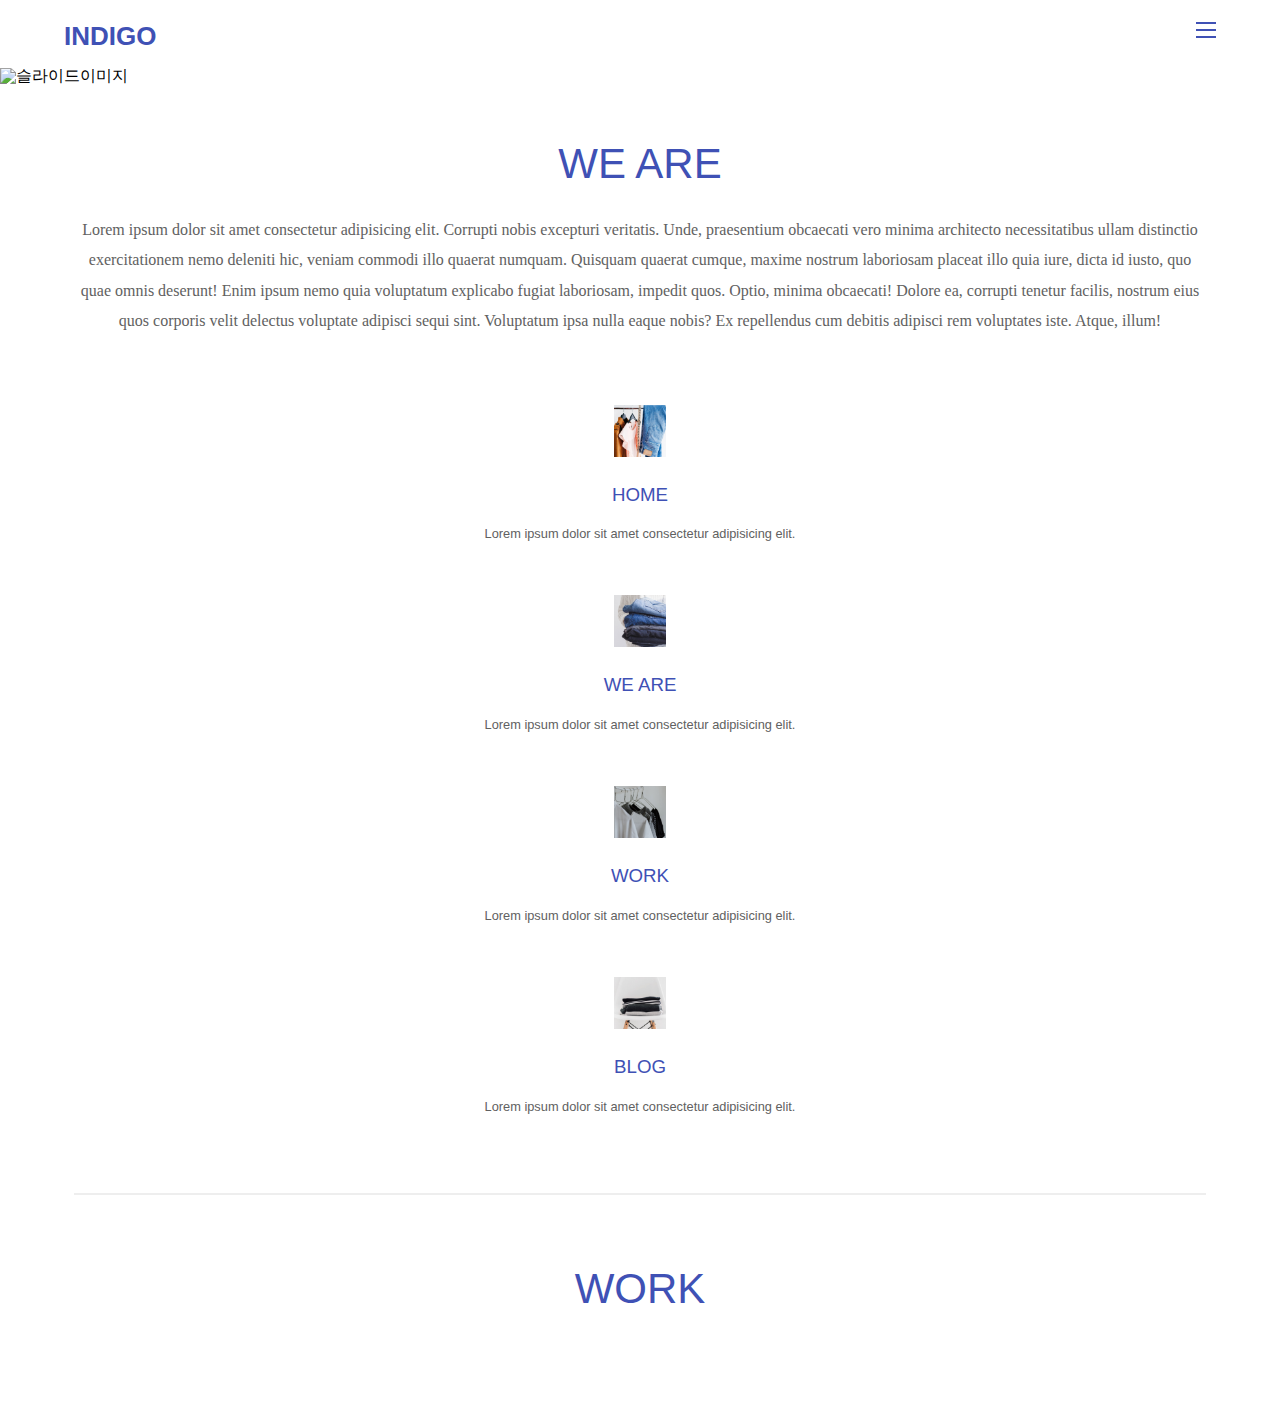
==== index.html @ f9a404b4 "0930" ====
<!DOCTYPE html>
<html lang="en">

<head>
  <meta charset="UTF-8">
  <meta name="viewport" content="width=device-width, initial-scale=1.0">
  <title>Document</title>
  <!--외부정의 css-->
  <link href="css/default.css" rel="stylesheet">
  <!--외부정의 js-->
  <script src="js/script.js"></script>
</head>

<body>
  <div id="wrap">
    <header class="header cfixed">
      <h1 class="logo">
        <a href="#">INDIGO</a>
      </h1>

      <nav>
        <ul class="gnb">
          <li><a href="#">HOME</a></li>
          <li><a href="#">WE ARE</a></li>
          <li><a href="#">WORK</a></li>
          <li><a href="#">BLOG</a></li>
          <li><a href="#">CONTACT US</a></li>
        </ul>
      </nav>
      <span class="menu-toggle-btn">
        <span></span>
        <span></span>
        <span></span>
      </span>
    </header>
    <article class="slider">
      <img
        src="https://images.unsplash.com/photo-1725582204163-46d1f246ecd6?q=80&w=886&auto=format&fit=crop&ixlib=rb-4.0.3&ixid=M3wxMjA3fDB8MHxwaG90by1wYWdlfHx8fGVufDB8fHx8fA%3D%3D"
        alt="슬라이드이미지">
    </article>
    <!--컨텐츠 영역-->
    <section class="content">
      <section class="display-section">
        <div class="container">
          <h2 class="sec-tit">
            WE ARE
          </h2>
          <!--description-->
          <p class="desc">
            Lorem ipsum dolor sit amet consectetur adipisicing elit. Corrupti nobis excepturi veritatis. Unde,
            praesentium obcaecati vero minima architecto necessitatibus ullam distinctio exercitationem nemo deleniti
            hic, veniam commodi illo quaerat numquam.
            Quisquam quaerat cumque, maxime nostrum laboriosam placeat illo quia iure, dicta id iusto, quo quae omnis
            deserunt! Enim ipsum nemo quia voluptatum explicabo fugiat laboriosam, impedit quos. Optio, minima
            obcaecati!
            Dolore ea, corrupti tenetur facilis, nostrum eius quos corporis velit delectus voluptate adipisci sequi
            sint. Voluptatum ipsa nulla eaque nobis? Ex repellendus cum debitis adipisci rem voluptates iste. Atque,
            illum!
          </p>
        </div>
      </section>
      <section class="promotion-section">
        <div class="container">
          <ul class="promo-list">
            <li>
              <a href="#">
                <img src="img/thumb1.png" alt="" />
                <h3>HOME</h3>
                <p>
                  Lorem ipsum dolor sit amet consectetur adipisicing elit.
                </p>
              </a>
            </li>
            <li>
              <a href="#">
                <img src="img/thumb2.png" alt="" />
                <h3>WE ARE</h3>
                <p>
                  Lorem ipsum dolor sit amet consectetur adipisicing elit.
                </p>
              </a>
            </li>
            <li>
              <a href="#">
                <img src="img/thumb3.png" alt="" />
                <h3>WORK</h3>
                <p>
                  Lorem ipsum dolor sit amet consectetur adipisicing elit.
                </p>
              </a>
            </li>
            <li>
              <a href="#">
                <img src="img/thumb4.png" alt="" />
                <h3>BLOG</h3>
                <p>
                  Lorem ipsum dolor sit amet consectetur adipisicing elit.
                </p>
              </a>
            </li>
          </ul>
        </div>
      </section>
      <hr class="divider">

      <section class="work-section cfixed">
        <h2 class="sec-tit">WORK</h2>
        <ul class="work-list">
          <li><a href="#">
              <div class="info">
                <h3>Running</h3>
                <span>WEB/PRINT</span>
              </div>
              <img
                src="https://images.unsplash.com/photo-1606925797300-0b35e9d1794e?auto=format&fit=crop&q=80&w=2081&ixlib=rb-4.0.3&ixid=M3wxMjA3fDB8MHxwaG90by1wYWdlfHx8fGVufDB8fHx8fA%3D%3D"
                alt="">
            </a></li>
          <li><a href="#">
              <div class="info">
                <h3>Rugby</h3>
                <span>WEB/PRINT</span>
              </div>
              <img
                src="https://images.unsplash.com/photo-1606925797300-0b35e9d1794e?auto=format&fit=crop&q=80&w=2081&ixlib=rb-4.0.3&ixid=M3wxMjA3fDB8MHxwaG90by1wYWdlfHx8fGVufDB8fHx8fA%3D%3D"
                alt="">
            </a></li>
          <li><a href="#">
              <div class="info">
                <h3>Weight</h3>
                <span>WEB/PRINT</span>
              </div>
              <img
                src="https://images.unsplash.com/photo-1606925797300-0b35e9d1794e?auto=format&fit=crop&q=80&w=2081&ixlib=rb-4.0.3&ixid=M3wxMjA3fDB8MHxwaG90by1wYWdlfHx8fGVufDB8fHx8fA%3D%3D"
                alt="">
            </a></li>
          <li><a href="#">
              <div class="info">
                <h3>Maraton</h3>
                <span>WEB/PRINT</span>
              </div>
              <img
                src="https://images.unsplash.com/photo-1606925797300-0b35e9d1794e?auto=format&fit=crop&q=80&w=2081&ixlib=rb-4.0.3&ixid=M3wxMjA3fDB8MHxwaG90by1wYWdlfHx8fGVufDB8fHx8fA%3D%3D"
                alt="">
            </a></li>
          <li><a href="#">
              <div class="info">
                <h3>Boxing</h3>
                <span>WEB/PRINT</span>
              </div>
              <img
                src="https://images.unsplash.com/photo-1606925797300-0b35e9d1794e?auto=format&fit=crop&q=80&w=2081&ixlib=rb-4.0.3&ixid=M3wxMjA3fDB8MHxwaG90by1wYWdlfHx8fGVufDB8fHx8fA%3D%3D"
                alt="">
            </a></li>
          <li><a href="#">
              <div class="info">
                <h3>Ice Hockey</h3>
                <span>WEB/PRINT</span>
              </div>
              <img
                src="https://images.unsplash.com/photo-1606925797300-0b35e9d1794e?auto=format&fit=crop&q=80&w=2081&ixlib=rb-4.0.3&ixid=M3wxMjA3fDB8MHxwaG90by1wYWdlfHx8fGVufDB8fHx8fA%3D%3D"
                alt="">
            </a></li>
          <li><a href="#">
              <div class="info">
                <h3>Skate Board</h3>
                <span>WEB/PRINT</span>
              </div>
              <img
                src="https://images.unsplash.com/photo-1606925797300-0b35e9d1794e?auto=format&fit=crop&q=80&w=2081&ixlib=rb-4.0.3&ixid=M3wxMjA3fDB8MHxwaG90by1wYWdlfHx8fGVufDB8fHx8fA%3D%3D"
                alt="">
            </a></li>
          <li><a href="#">
              <div class="info">
                <h3>Basketball</h3>
                <span>WEB/PRINT</span>
              </div>
              <img
                src="https://images.unsplash.com/photo-1606925797300-0b35e9d1794e?auto=format&fit=crop&q=80&w=2081&ixlib=rb-4.0.3&ixid=M3wxMjA3fDB8MHxwaG90by1wYWdlfHx8fGVufDB8fHx8fA%3D%3D"
                alt="">
            </a></li>
        </ul>
      </section>
    </section><!--content end-->
  </div>
</body>

</html>
---- css/default.css ----
html, html * {
  margin: 0;
  padding: 0;
  border: 0;
  outline: 0;
  background-color: transparent;
}

html {
  font-size: 16px;
}
html body {
  font-family: "Montserrat", Helvetica;
  line-height: 1;
}
html body nav ul li {
  list-style: none;
}
html body a {
  text-decoration: none;
}
html body img {
  vertical-align: top;
}
html body hr {
  display: block;
  height: 2px;
}
html body input, html body textarea {
  width: 100%;
  border-bottom: 1px solid #757575;
  color: #3f51b5;
  font-size: 0.75rem;
  vertical-align: top;
  border-radius: 0;
  box-sizing: content-box;
  -webkit-appearance: none;
     -moz-appearance: none;
          appearance: none;
}
html body input::-moz-placeholder, html body textarea::-moz-placeholder {
  color: #3f51b5;
}
html body input::placeholder, html body textarea::placeholder {
  color: #3f51b5;
}
html body ul li {
  list-style: none;
}

.container {
  width: 90%;
  margin: 0 auto;
  max-width: 1132px;
}

.container::after,
.cfixed::after {
  display: block;
  content: "";
  clear: both;
}

.blind {
  position: absolute;
  width: 0;
  height: 0;
  line-height: 0;
  text-indent: -9999px;
  overflow: hidden;
}

.sec-tit {
  font-size: 2.625rem; /*42px*/
  color: #3f51b5;
  font-weight: normal;
}

.divider {
  width: 90%;
  max-width: 1132px;
  margin: 0 auto;
  margin-top: 77px;
  background: #eee;
}

.m-divider {
  width: 20px;
  margin: 0 auto;
  margin-top: 77px;
  background: #3f51b5;
}

.header {
  position: relative;
  padding: 18px 5%;
}
.header .logo {
  float: left;
}
.header .logo a {
  font-size: 1.625rem;
  color: #3f51b5;
}
.header .gnb {
  position: absolute;
  top: 100%;
  left: 0;
  width: 100%;
  background: #3f51b5;
  overflow: hidden;
  max-height: 0;
  transition: all 0.3s;
}
.header .gnb li {
  border-bottom: 1px solid #303f9f;
}
.header .gnb li a {
  display: block;
  padding: 14px 0 14px 5%;
  font-size: 0.875rem; /*14px*/
  color: #fff;
}
.header .menu-toggle-btn {
  float: right;
  width: 20px;
  margin-top: 4px;
  cursor: pointer;
}
.header .menu-toggle-btn span {
  display: block;
  width: 100%;
  height: 2px;
  background: #3f51b5;
}
.header .menu-toggle-btn span:nth-child(2) {
  margin: 5px 0;
}

.slider img {
  display: block;
  max-width: 100%;
  height: auto;
}

.display-section {
  margin-top: 59px;
  text-align: center;
}
.display-section .sec-tit {
  margin-bottom: 30px;
}
.display-section .desc {
  font-family: "PT Serif";
  color: #616161;
  line-height: 1.9;
}

.promotion-section {
  margin-top: 68px;
}
.promotion-section .promo-list li {
  margin-top: 52px;
  text-align: center;
}
.promotion-section .promo-list li img {
  height: 52px;
}
.promotion-section .promo-list li h3 {
  margin: 29px 0 20px 0;
  color: #3f51b5;
  font-weight: normal;
}
.promotion-section .promo-list li p {
  font-size: 0.8rem;
  color: #616161;
  line-height: 1.5;
}

.work-section {
  margin-top: 73px;
}
.work-section .sec-tit {
  width: 90%;
  max-width: 1132px;
  margin: 0 auto;
  text-align: center;
  margin-bottom: 47px;
}
.work-section .work-list li {
  width: 100%;
}
.work-section .work-list li a {
  display: block;
  position: relative;
  width: 100%;
  height: 100%;
}
.work-section .work-list li a::before {
  display: block;
  position: absolute;
  content: "";
  left: 0;
  top: 0;
  bottom: 0;
  right: 0;
  z-index: 10;
  transition: all 0.2s;
  background: #3f51b5;
  opacity: 0;
}
.work-section .work-list li a:hover::before {
  opacity: 0.8;
}
.work-section .work-list li a:hover .info {
  transform: translateY(23px);
  opacity: 1;
}
.work-section .work-list li a .info {
  position: absolute;
  top: 0;
  left: 23px;
  z-index: 20;
  opacity: 0;
  transition: all 0.3s;
  color: #fff;
}
.work-section .work-list li a .info h3 {
  margin-bottom: 8px;
  font-size: 1.4375rem;
  font-weight: normal;
}
.work-section .work-list li a .info span {
  font-size: 0.6875rem;
}
.work-section .work-list li a img {
  display: block;
  width: 100%;
  max-width: 100%;
  height: auto;
}/*# sourceMappingURL=default.css.map */
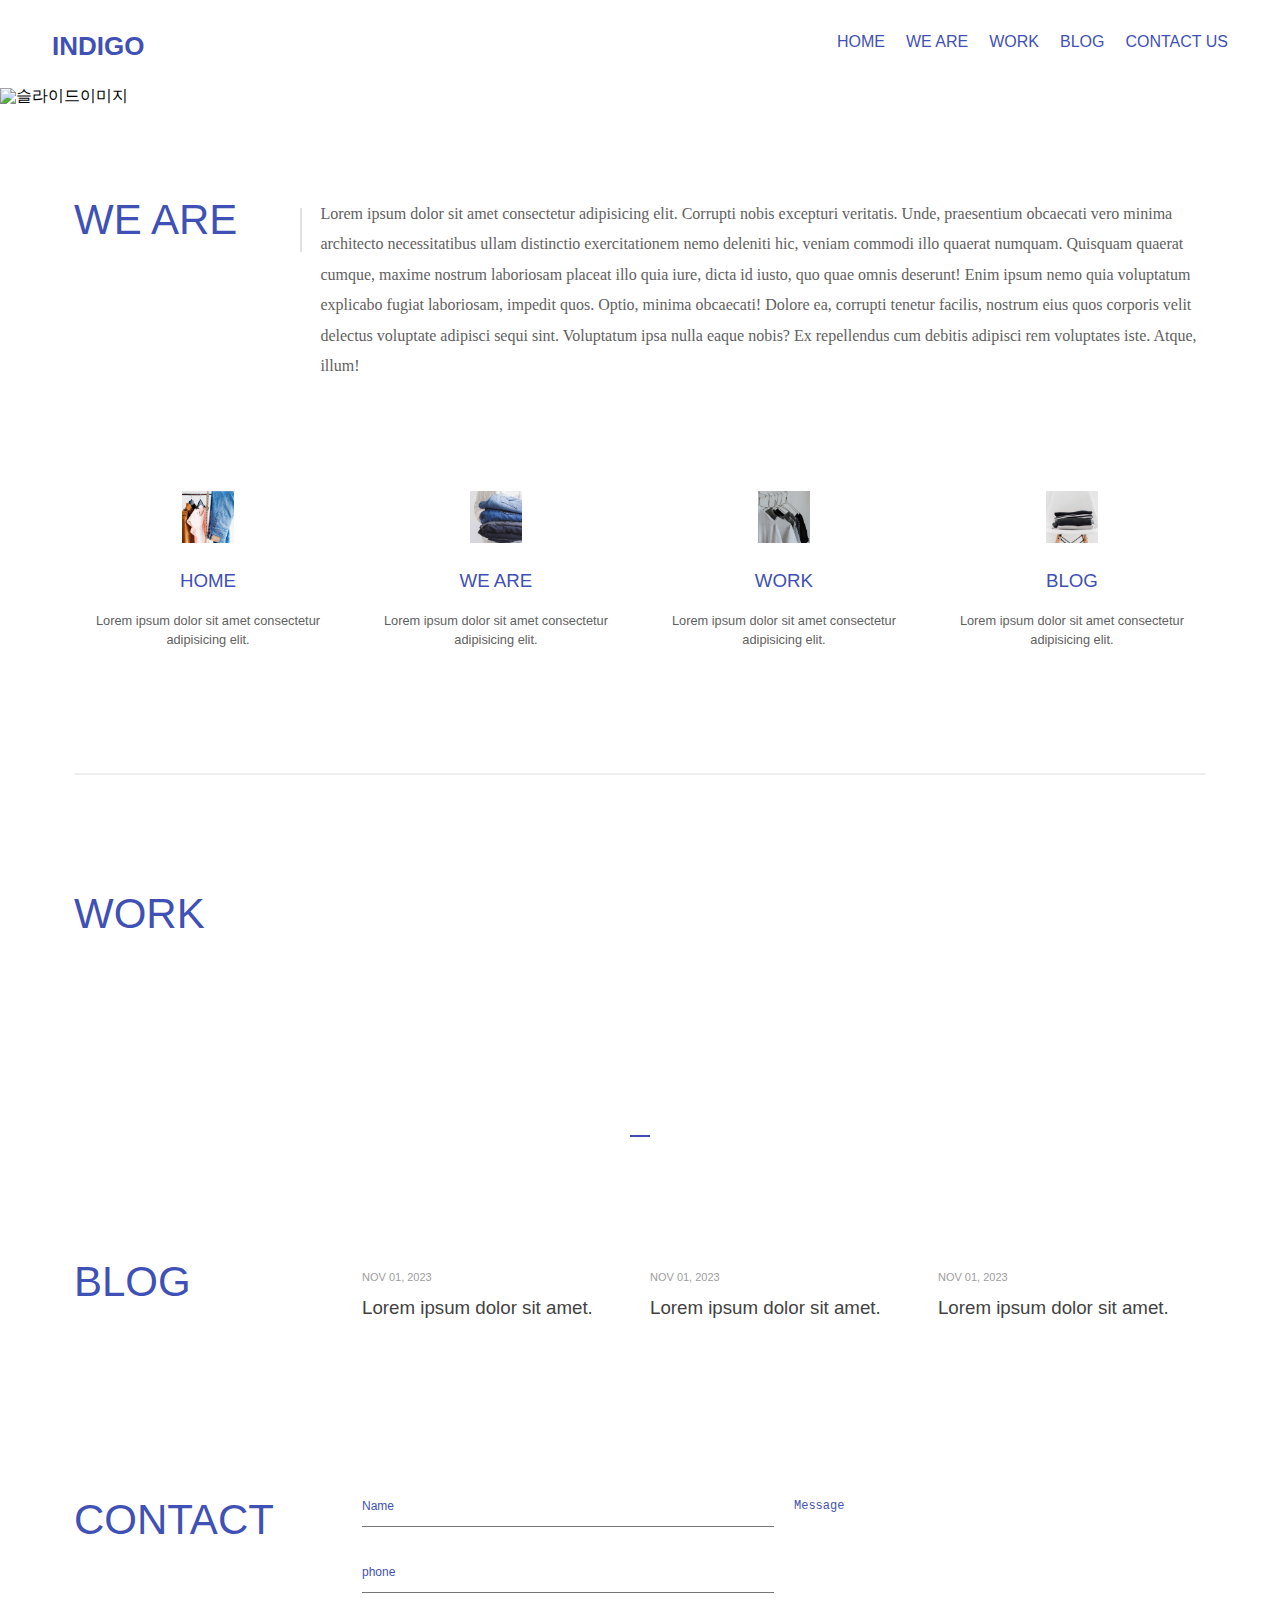
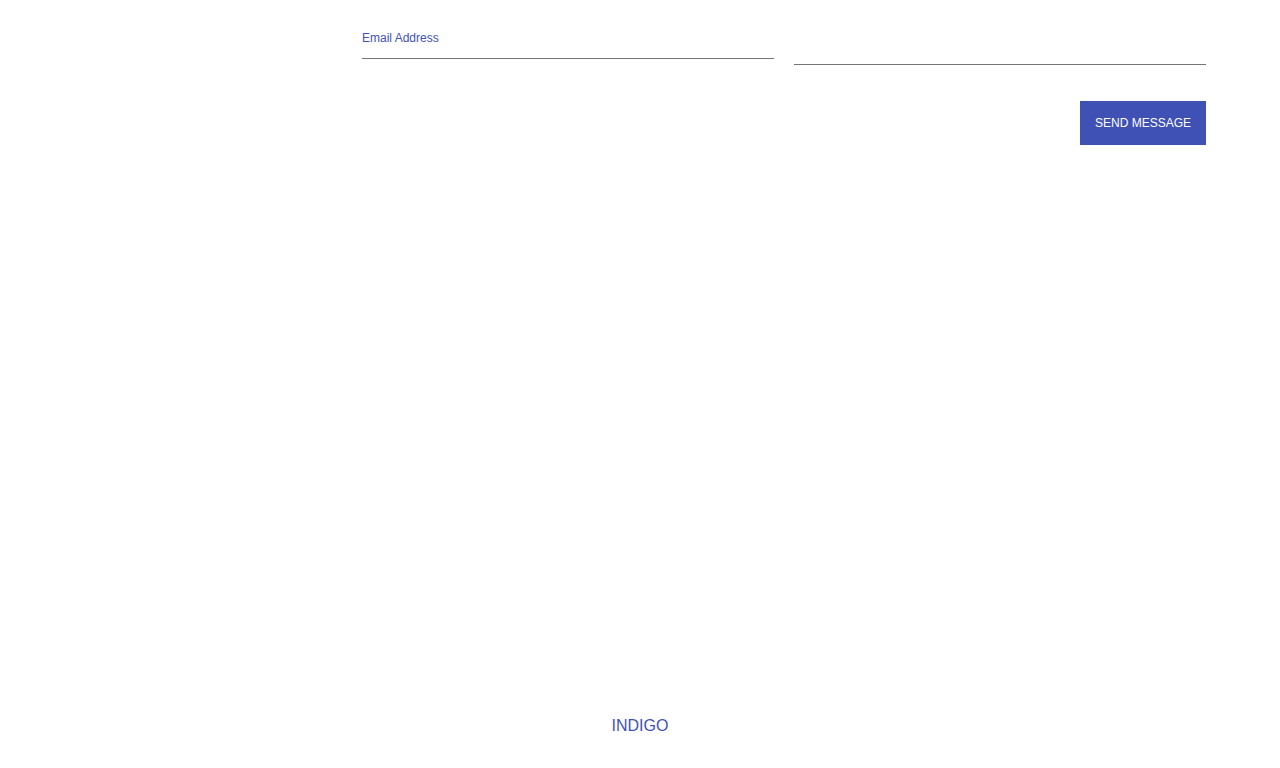
==== commit f561b945: "1001" ====
--- a/index.html
+++ b/index.html
@@ -101,6 +101,7 @@
           </ul>
         </div>
       </section>
+
       <hr class="divider">
 
       <section class="work-section cfixed">
@@ -180,7 +181,89 @@
             </a></li>
         </ul>
       </section>
+
+      <hr class="m-divider">
+
+      <section class="blog-section">
+        <div class="container">
+          <h2 class="sec-tit">BLOG</h2>
+          <ul class="blog-list">
+            <li>
+              <a href="#">
+                <img
+                  src="https://images.unsplash.com/photo-1499750310107-5fef28a66643?auto=format&fit=crop&q=80&w=2070&ixlib=rb-4.0.3&ixid=M3wxMjA3fDB8MHxwaG90by1wYWdlfHx8fGVufDB8fHx8fA%3D%3D"
+                  alt="">
+              </a>
+              <time datetime="2023-11-01">NOV 01, 2023</time>
+              <a href="#">
+                <h3>Lorem ipsum dolor sit amet.</h3>
+              </a>
+            </li>
+            <li>
+              <a href="#">
+                <img
+                  src="https://images.unsplash.com/photo-1499750310107-5fef28a66643?auto=format&fit=crop&q=80&w=2070&ixlib=rb-4.0.3&ixid=M3wxMjA3fDB8MHxwaG90by1wYWdlfHx8fGVufDB8fHx8fA%3D%3D"
+                  alt="">
+              </a>
+              <time datetime="2023-11-01">NOV 01, 2023</time>
+              <a href="#">
+                <h3>Lorem ipsum dolor sit amet.</h3>
+              </a>
+            </li>
+            <li>
+              <a href="#">
+                <img
+                  src="https://images.unsplash.com/photo-1499750310107-5fef28a66643?auto=format&fit=crop&q=80&w=2070&ixlib=rb-4.0.3&ixid=M3wxMjA3fDB8MHxwaG90by1wYWdlfHx8fGVufDB8fHx8fA%3D%3D"
+                  alt="">
+              </a>
+              <time datetime="2023-11-01">NOV 01, 2023</time>
+              <a href="#">
+                <h3>Lorem ipsum dolor sit amet.</h3>
+              </a>
+            </li>
+          </ul>
+        </div>
+      </section>
+
+      <section class="contact-section">
+        <div class="container">
+          <h2 class="sec-tit">CONTACT</h2>
+          <div class="form-box">
+            <form action="" method="">
+
+              <fieldset class="cfixed">
+                <legend class="blind">CONTACT US</legend>
+                <div class="form">
+
+                  <label for="name" class="blind">name</label>
+                  <input type="text" id="name" placeholder="Name">
+
+                  <label for="phone" class="blind">phone</label>
+                  <input type="tel" id="phone" placeholder="phone">
+
+                  <label for="email" class="blind">email</label>
+                  <input type="email" id="email" placeholder="Email Address">
+                </div>
+
+                <div class="textarea">
+                  <label for="message" class="blind">message</label>
+                  <textarea name="message" id="message" cols="30" rows="10" placeholder="Message"></textarea>
+                </div>
+              </fieldset>
+
+              <div class="send-btn">
+                <button>SEND MESSAGE</button>
+              </div>
+
+            </form>
+          </div>
+        </div>
+      </section>
     </section><!--content end-->
+    <footer class="footer">
+      <iframe src="https://www.google.com/maps/embed?pb=!1m18!1m12!1m3!1d3173.0719795770547!2d126.83636357601763!3d37.317122638390316!2m3!1f0!2f0!3f0!3m2!1i1024!2i768!4f13.1!3m3!1m2!1s0x357b6f1b9976bc0b%3A0xdd81061eb4f2ef1d!2z6re466aw7Lu07ZOo7YSw7JWE7Lm0642w66-4IOyViOyCsOy6oO2NvOyKpA!5e0!3m2!1sko!2skr!4v1727744803720!5m2!1sko!2skr" width="600" height="320" style="border:0;" allowfullscreen="" loading="lazy" referrerpolicy="no-referrer-when-downgrade"></iframe>
+      <p class="copyright">INDIGO</p>
+    </footer>
   </div>
 </body>
 
--- a/css/default.css
+++ b/css/default.css
@@ -139,6 +139,7 @@
 
 .slider img {
   display: block;
+  width: 100%;
   max-width: 100%;
   height: auto;
 }
@@ -238,4 +239,238 @@
   width: 100%;
   max-width: 100%;
   height: auto;
+}
+
+.blog-section {
+  margin-top: 77px;
+}
+.blog-section .sec-tit {
+  margin-bottom: 47px;
+  text-align: center;
+}
+.blog-section .blog-list li {
+  width: 100%;
+  margin-top: 45px;
+}
+.blog-section .blog-list li img {
+  display: block;
+  width: 100%;
+  max-width: 100%;
+  height: auto;
+}
+.blog-section .blog-list li time {
+  display: block;
+  margin: 11px 0 10px;
+  font-size: 0.6875rem;
+  color: #9e9e9e;
+}
+.blog-section .blog-list li h3 {
+  color: #424242;
+  font-weight: normal;
+  line-height: 1.6;
+}
+
+.contact-section {
+  margin-top: 109px;
+}
+.contact-section .sec-tit {
+  margin-bottom: 47px;
+  text-align: center;
+}
+.contact-section .form-box .form input {
+  padding-bottom: 13px;
+  margin-bottom: 38px;
+}
+.contact-section .form-box .textarea textarea {
+  height: 165px;
+  resize: none;
+}
+.contact-section .form-box .send-btn {
+  margin-top: 36px;
+  text-align: right;
+}
+.contact-section .form-box .send-btn button {
+  padding: 15px;
+  font-size: 12px;
+  background: #3f51b5;
+  color: #fff;
+  cursor: pointer;
+}
+
+.footer {
+  margin-top: 104px;
+}
+.footer iframe {
+  width: 100%;
+  height: 320px;
+}
+.footer p {
+  margin: 21px 0;
+  text-align: center;
+  color: #3f51b5;
+}
+
+@media (min-width: 768px) {
+  .divider {
+    margin-top: 124px;
+  }
+  .m-divider {
+    margin-top: 124px;
+  }
+  .header {
+    padding: 28px 52px;
+  }
+  .header .gnb {
+    display: block;
+    position: static;
+    float: right;
+    width: auto;
+    max-height: none;
+    margin-top: 6px;
+    background: none;
+  }
+  .header .gnb li {
+    float: left;
+    border-bottom: 0;
+    margin-left: 21px;
+  }
+  .header .gnb li a {
+    color: #3f51b5;
+    padding: 0;
+    font-size: 1rem;
+  }
+  .header .menu-toggle-btn {
+    display: none;
+  }
+  .display-section {
+    margin-top: 95px;
+  }
+  .promotion-section {
+    margin-top: 110px;
+  }
+  .promotion-section .promo-list li {
+    width: 23.0468%;
+    margin-top: 0;
+    float: left;
+    margin-left: 2.6041%;
+  }
+  .promotion-section .promo-list li:first-child {
+    margin-left: 0;
+  }
+  .work-section {
+    margin-top: 118px;
+  }
+  .work-section .sec-tit {
+    margin-bottom: 76px;
+  }
+  .work-section .work-list li {
+    width: 50%;
+    float: left;
+  }
+  .work-section .work-list li a .info {
+    left: 37px;
+  }
+  .work-section .work-list li a:hover .info {
+    transform: translateY(37px);
+  }
+  .blog-section {
+    margin-top: 124px;
+  }
+  .blog-section .sec-tit {
+    margin-bottom: 76px;
+  }
+  .blog-section .blog-list li {
+    float: left;
+    width: 31.5972%;
+    margin-left: 2.6041%;
+    margin-top: 0;
+  }
+  .blog-section .blog-list li:first-child {
+    margin-left: 0;
+  }
+  .contact-section {
+    margin-top: 176px;
+  }
+  .contact-section .sec-tit {
+    margin-bottom: 76px;
+  }
+  .contact-section .form-box .form, .contact-section .form-box .textarea {
+    float: left;
+    width: 48.6979%;
+  }
+  .contact-section .form-box .form {
+    margin-right: 2.6041%;
+  }
+  .contact-section .form-box .form input:last-child {
+    margin-bottom: 0;
+  }
+  .footer iframe {
+    height: 432px;
+  }
+  .footer p {
+    margin: 34px 0;
+  }
+}
+@media (min-width: 1132px) {
+  .display-section {
+    text-align: left;
+  }
+  .display-section .sec-tit {
+    float: left;
+    width: 20%;
+    margin-bottom: 0;
+  }
+  .display-section .desc {
+    width: 80%;
+    float: right;
+    padding-left: 20px;
+    box-sizing: border-box;
+    position: relative;
+  }
+  .display-section .desc::before {
+    display: block;
+    content: "";
+    position: absolute;
+    top: 9px;
+    left: 0;
+    width: 2px;
+    height: 44px;
+    background: #e0e0e0;
+  }
+  .promotion-section .promo-list li {
+    width: 23.6749%;
+    margin-left: 1.7667%;
+  }
+  .work-section .sec-tit {
+    text-align: left;
+  }
+  .work-section .work-list li {
+    width: 25%;
+  }
+  .blog-section .sec-tit {
+    float: left;
+    margin-bottom: 0;
+  }
+  .blog-section .blog-list {
+    float: right;
+    width: 74.5583%;
+  }
+  .blog-section .blog-list li {
+    width: 31.7535%;
+    margin-left: 2.3696%;
+  }
+  .contact-section .sec-tit {
+    float: left;
+    margin-bottom: 0;
+  }
+  .contact-section .form-box {
+    float: right;
+    width: 74.5583%;
+  }
+  .contact-section .form-box .form, .contact-section .form-box .textarea {
+    width: 48.8151%;
+  }
+  .contact-section .form-box .form {
+    margin-right: 2.3696%;
+  }
 }/*# sourceMappingURL=default.css.map */